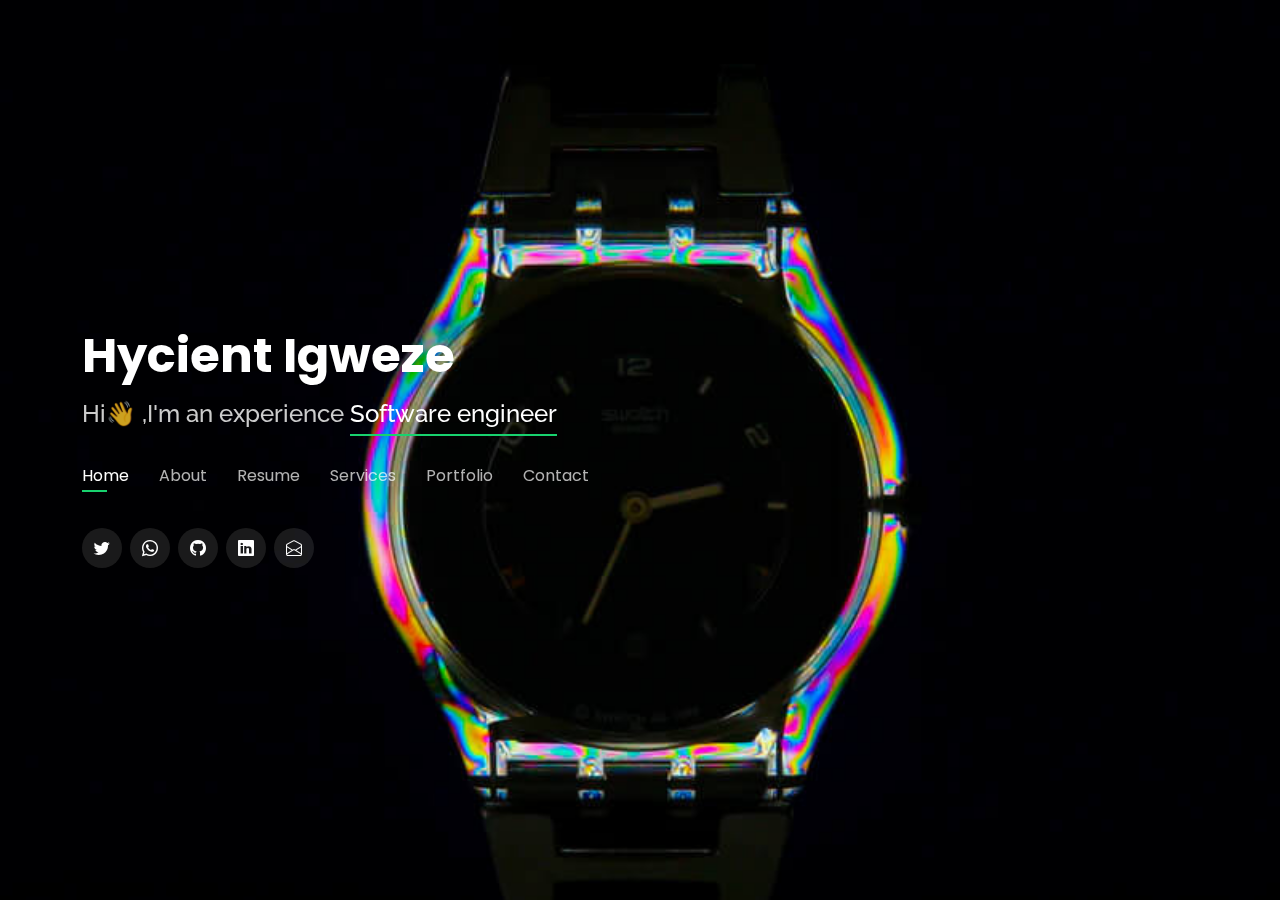
==== index.html @ 2f347b05 "feat: adding projects" ====
<!DOCTYPE html>
<html lang="en">

<head>
  <meta charset="utf-8">
  <meta content="width=device-width, initial-scale=1.0" name="viewport">

  <title>Hycient Igweze - works , experiences , interest , skills etc 🤭🎉💯</title>
  <meta content="" name="description">
  <meta content="" name="keywords">

  <!-- Favicons -->
  <link href="assets/img/favicon.png" rel="icon">
  <link href="assets/img/apple-touch-icon.png" rel="apple-touch-icon">

  <!-- Google Fonts -->
  <link
    href="https://fonts.googleapis.com/css?family=Open+Sans:300,300i,400,400i,600,600i,700,700i|Raleway:300,300i,400,400i,500,500i,600,600i,700,700i|Poppins:300,300i,400,400i,500,500i,600,600i,700,700i"
    rel="stylesheet">

  <!-- Vendor CSS Files -->
  <link href="assets/vendor/bootstrap/css/bootstrap.min.css" rel="stylesheet">
  <link href="assets/vendor/bootstrap-icons/bootstrap-icons.css" rel="stylesheet">
  <link href="assets/vendor/boxicons/css/boxicons.min.css" rel="stylesheet">
  <link href="assets/vendor/glightbox/css/glightbox.min.css" rel="stylesheet">
  <link href="assets/vendor/remixicon/remixicon.css" rel="stylesheet">
  <link href="assets/vendor/swiper/swiper-bundle.min.css" rel="stylesheet">

  <!-- Template Main CSS File -->
  <link href="assets/css/style.css" rel="stylesheet">
</head>

<body>

  <!-- ======= Header ======= -->
  <header id="header">
    <div class="container">

      <h1><a href="index.html">Hycient Igweze</a></h1>
      <!-- Uncomment below if you prefer to use an image logo -->
      <!-- <a href="index.html" class="mr-auto"><img src="assets/img/logo.png" alt="" class="img-fluid"></a> -->
      <h2>Hi👋 ,I'm an experience <span>Software engineer</span> </h2>

      <nav id="navbar" class="navbar">
        <ul>
          <li><a class="nav-link active" href="#header">Home</a></li>
          <li><a class="nav-link" href="#about">About</a></li>
          <li><a class="nav-link" href="#resume">Resume</a></li>
          <li><a class="nav-link" href="#services">Services</a></li>
          <li><a class="nav-link" href="#portfolio">Portfolio</a></li>
          <li><a class="nav-link" href="#contact">Contact</a></li>
        </ul>
        <i class="bi bi-list mobile-nav-toggle"></i>
      </nav><!-- .navbar -->

      <div class="social-links">
        <a href="https://twitter.com/emeraldhycient" class="twitter"><i class="bi bi-twitter"></i></a>
        <a href="https://wa.me/+2347088639675" class="facebook"><i class="bi bi-whatsapp"></i></a>
        <a href="https://github.com/emeraldhycient" class="instagram"><i class="bi bi-github"></i></a>
        <a href="https://www.linkedin.com/in/igweze-hycient-411115235/" class="linkedin"><i
            class="bi bi-linkedin"></i></a>
        <a href="mailto:igwezehycient86@gmail.com" class="linkedin"><i class="bi bi-envelope-open"></i></a>
      </div>

    </div>
  </header><!-- End Header -->

  <!-- ======= About Section ======= -->
  <section id="about" class="about">

    <!-- ======= About Me ======= -->
    <div class="about-me container">

      <div class="section-title">
        <h2>About</h2>
        <p>Learn more about me</p>
      </div>

      <div class="row">
        <div class="col-lg-4" data-aos="fade-right">
          <img src="assets/img/me.jpg" class="img-fluid" alt="">
        </div>
        <div class="col-lg-8 pt-4 pt-lg-0 content" data-aos="fade-left">
          <h3>Mobile &amp; Web App Developer</h3>
          <p class="fst-italic">
            I'm open-minded about technology, always ready to learn and use the best tools for the job to create great
            software
          </p>
          <div class="row">
            <div class="col-lg-6">
              <ul>
                <li><i class="bi bi-chevron-right"></i> <strong>Website:</strong> <span>igwezehycient.com</span></li>
                <li><i class="bi bi-chevron-right"></i> <strong>Phone:</strong> <span>+2347088639675</span></li>
              </ul>
            </div>
            <div class="col-lg-6">
              <ul>
                <li><i class="bi bi-chevron-right"></i> <strong>Email:</strong> <span>Igwezehycient86@gmail.com</span>
                </li>
                <li><i class="bi bi-chevron-right"></i> <strong>Freelance:</strong> <span>Available</span></li>
              </ul>
            </div>
          </div>
          <p>
            Adopting a technology-agnostic approach, I am committed to continuously learning and utilizing whichever
            technology is
            most suitable for achieving the best outcomes in software development. My flexibility and openness to new
            technologies
            ensure that the most effective tools are employed for each unique project.
          </p>
        </div>
      </div>

    </div><!-- End About Me -->

    <!-- ======= Counts ======= -->
    <div class="counts container">

      <div class="row">

        <div class="col-lg-3 col-md-6">
          <div class="count-box">
            <i class="bi bi-emoji-smile"></i>
            <span data-purecounter-start="0" data-purecounter-end="20" data-purecounter-duration="1"
              class="purecounter"></span>
            <p>Happy Clients</p>
          </div>
        </div>

        <div class="col-lg-3 col-md-6 mt-5 mt-md-0">
          <div class="count-box">
            <i class="bi bi-journal-richtext"></i>
            <span data-purecounter-start="0" data-purecounter-end="60" data-purecounter-duration="1"
              class="purecounter"></span>
            <p>Projects</p>
          </div>
        </div>

        <div class="col-lg-3 col-md-6 mt-5 mt-lg-0">
          <div class="count-box">
            <i class="bi bi-headset"></i>
            <span data-purecounter-start="0" data-purecounter-end="43800" data-purecounter-duration="1"
              class="purecounter"></span>
            <p></p>
          </div>
        </div>

        <div class="col-lg-3 col-md-6 mt-5 mt-lg-0">
          <div class="count-box">
            <i class="bi bi-award"></i>
            <span data-purecounter-start="0" data-purecounter-end="1" data-purecounter-duration="1"
              class="purecounter"></span>
            <p>Awards</p>
          </div>
        </div>

      </div>

    </div><!-- End Counts -->

    <!-- ======= Skills  ======= -->
    <div class="skills container">

      <div class="section-title">
        <h2>Skills</h2>
      </div>

      <div class="row skills-content">

        <div class="col-lg-6">

          <div class="progress">
            <span class="skill">HTML <i class="val">100%</i></span>
            <div class="progress-bar-wrap">
              <div class="progress-bar" role="progressbar" aria-valuenow="100" aria-valuemin="0" aria-valuemax="100">
              </div>
            </div>
          </div>

          <div class="progress">
            <span class="skill">CSS <i class="val">90%</i></span>
            <div class="progress-bar-wrap">
              <div class="progress-bar" role="progressbar" aria-valuenow="90" aria-valuemin="0" aria-valuemax="100">
              </div>
            </div>
          </div>

          <div class="progress">
            <span class="skill">JavaScript <i class="val">90%</i></span>
            <div class="progress-bar-wrap">
              <div class="progress-bar" role="progressbar" aria-valuenow="90" aria-valuemin="0" aria-valuemax="100">
              </div>
            </div>
          </div>

        </div>

        <div class="col-lg-6">

          <div class="progress">
            <span class="skill">Nodejs <i class="val">80%</i></span>
            <div class="progress-bar-wrap">
              <div class="progress-bar" role="progressbar" aria-valuenow="80" aria-valuemin="0" aria-valuemax="100">
              </div>
            </div>
          </div>

          <div class="progress">
            <span class="skill">Nestjs <i class="val">90%</i></span>
            <div class="progress-bar-wrap">
              <div class="progress-bar" role="progressbar" aria-valuenow="90" aria-valuemin="0" aria-valuemax="100">
              </div>
            </div>
          </div>

          <div class="progress">
            <span class="skill">Reactjs <i class="val">93%</i></span>
            <div class="progress-bar-wrap">
              <div class="progress-bar" role="progressbar" aria-valuenow="93" aria-valuemin="0" aria-valuemax="100">
              </div>
            </div>
          </div>

        </div>

        <div class="col-lg-6">

          <div class="progress">
            <span class="skill">Typescript <i class="val">80%</i></span>
            <div class="progress-bar-wrap">
              <div class="progress-bar" role="progressbar" aria-valuenow="80" aria-valuemin="0" aria-valuemax="100">
              </div>
            </div>
          </div>

          <div class="progress">
            <span class="skill">Expo <i class="val">95%</i></span>
            <div class="progress-bar-wrap">
              <div class="progress-bar" role="progressbar" aria-valuenow="95" aria-valuemin="0" aria-valuemax="100">
              </div>
            </div>
          </div>

          <div class="progress">
            <span class="skill">React Native <i class="val">93%</i></span>
            <div class="progress-bar-wrap">
              <div class="progress-bar" role="progressbar" aria-valuenow="93" aria-valuemin="0" aria-valuemax="100">
              </div>
            </div>
          </div>

        </div>
        <div class="col-lg-6">

          <div class="progress">
            <span class="skill">Nextjs <i class="val">90%</i></span>
            <div class="progress-bar-wrap">
              <div class="progress-bar" role="progressbar" aria-valuenow="90" aria-valuemin="0" aria-valuemax="100">
              </div>
            </div>
          </div>

          <div class="progress">
            <span class="skill">Express <i class="val">95%</i></span>
            <div class="progress-bar-wrap">
              <div class="progress-bar" role="progressbar" aria-valuenow="95" aria-valuemin="0" aria-valuemax="100">
              </div>
            </div>
          </div>

          <div class="progress">
            <span class="skill">Heroku<i class="val">92%</i></span>
            <div class="progress-bar-wrap">
              <div class="progress-bar" role="progressbar" aria-valuenow="92" aria-valuemin="0" aria-valuemax="100">
              </div>
            </div>
          </div>

        </div>


        <div class="col-lg-6">

          <div class="progress">
            <span class="skill">Chakra <i class="val">90%</i></span>
            <div class="progress-bar-wrap">
              <div class="progress-bar" role="progressbar" aria-valuenow="90" aria-valuemin="0" aria-valuemax="100">
              </div>
            </div>
          </div>

          <div class="progress">
            <span class="skill">Tailwind css <i class="val">95%</i></span>
            <div class="progress-bar-wrap">
              <div class="progress-bar" role="progressbar" aria-valuenow="95" aria-valuemin="0" aria-valuemax="100">
              </div>
            </div>
          </div>

          <div class="progress">
            <span class="skill">Prisma<i class="val">92%</i></span>
            <div class="progress-bar-wrap">
              <div class="progress-bar" role="progressbar" aria-valuenow="92" aria-valuemin="0" aria-valuemax="100">
              </div>
            </div>
          </div>

        </div>

        <div class="col-lg-6">

          <div class="progress">
            <span class="skill">Sql <i class="val">60%</i></span>
            <div class="progress-bar-wrap">
              <div class="progress-bar" role="progressbar" aria-valuenow="60" aria-valuemin="0" aria-valuemax="100">
              </div>
            </div>
          </div>

          <div class="progress">
            <span class="skill">Mysql <i class="val">95%</i></span>
            <div class="progress-bar-wrap">
              <div class="progress-bar" role="progressbar" aria-valuenow="95" aria-valuemin="0" aria-valuemax="100">
              </div>
            </div>
          </div>

          <div class="progress">
            <span class="skill">AWs<i class="val">50%</i></span>
            <div class="progress-bar-wrap">
              <div class="progress-bar" role="progressbar" aria-valuenow="50" aria-valuemin="0" aria-valuemax="100">
              </div>
            </div>
          </div>

        </div>

      </div>

    </div><!-- End Skills -->

    <!-- ======= Interests ======= -->
    <div class="interests container">

      <div class="section-title">
        <h2>Interests</h2>
      </div>

      <div class="row">
        <div class="col-lg-3 col-md-4">
          <div class="icon-box">
            <i class="ri-store-line" style="color: #ffbb2c;"></i>
            <h3>Iot</h3>
          </div>
        </div>
        <div class="col-lg-3 col-md-4 mt-4 mt-md-0">
          <div class="icon-box">
            <i class="ri-bar-chart-box-line" style="color: #5578ff;"></i>
            <h3>Artificial Intelligence</h3>
          </div>
        </div>
        <div class="col-lg-3 col-md-4 mt-4 mt-md-0">
          <div class="icon-box">
            <i class="ri-calendar-todo-line" style="color: #e80368;"></i>
            <h3>Finance</h3>
          </div>
        </div>
        <div class="col-lg-3 col-md-4 mt-4 mt-lg-0">
          <div class="icon-box">
            <i class="ri-paint-brush-line" style="color: #e361ff;"></i>
            <h3>Movies</h3>
          </div>
        </div>
        <div class="col-lg-3 col-md-4 mt-4">
          <div class="icon-box">
            <i class="ri-database-2-line" style="color: #47aeff;"></i>
            <h3>Process Optimization</h3>
          </div>
        </div>
        <div class="col-lg-3 col-md-4 mt-4">
          <div class="icon-box">
            <i class="ri-gradienter-line" style="color: #ffa76e;"></i>
            <h3>Workflow Automation</h3>
          </div>
        </div>
        <div class="col-lg-3 col-md-4 mt-4">
          <div class="icon-box">
            <i class="ri-file-list-3-line" style="color: #11dbcf;"></i>
            <h3>Debugging</h3>
          </div>
        </div>
        <div class="col-lg-3 col-md-4 mt-4">
          <div class="icon-box">
            <i class="ri-price-tag-2-line" style="color: #4233ff;"></i>
            <h3>Googling</h3>
          </div>
        </div>
        <div class="col-lg-3 col-md-4 mt-4">
          <div class="icon-box">
            <i class="ri-anchor-line" style="color: #b2904f;"></i>
            <h3>Startup</h3>
          </div>
        </div>
        <div class="col-lg-3 col-md-4 mt-4">
          <div class="icon-box">
            <i class="ri-disc-line" style="color: #b20969;"></i>
            <h3>Investment</h3>
          </div>
        </div>
        <div class="col-lg-3 col-md-4 mt-4">
          <div class="icon-box">
            <i class="ri-base-station-line" style="color: #ff5828;"></i>
            <h3>Traveling</h3>
          </div>
        </div>
        <div class="col-lg-3 col-md-4 mt-4">
          <div class="icon-box">
            <i class="ri-fingerprint-line" style="color: #29cc61;"></i>
            <h3>Security</h3>
          </div>
        </div>
      </div>

    </div><!-- End Interests -->

    <!-- ======= Testimonials ======= -->
    <div class="testimonials container">

      <div class="section-title">
        <h2>Testimonials</h2>
      </div>

      <div class="testimonials-slider swiper" data-aos="fade-up" data-aos-delay="100">
        <div class="swiper-wrapper">

          <div class="swiper-slide">
            <div class="testimonial-item">
              <p>
                <i class="bx bxs-quote-alt-left quote-icon-left"></i>
                Proin iaculis purus consequat sem cure digni ssim donec porttitora entum suscipit rhoncus. Accusantium
                quam, ultricies eget id, aliquam eget nibh et. Maecen aliquam, risus at semper.
                <i class="bx bxs-quote-alt-right quote-icon-right"></i>
              </p>
              <img src="assets/img/testimonials/testimonials-1.jpg" class="testimonial-img" alt="">
              <h3>Saul Goodman</h3>
              <h4>Ceo &amp; Founder</h4>
            </div>
          </div><!-- End testimonial item -->

          <div class="swiper-slide">
            <div class="testimonial-item">
              <p>
                <i class="bx bxs-quote-alt-left quote-icon-left"></i>
                Export tempor illum tamen malis malis eram quae irure esse labore quem cillum quid cillum eram malis
                quorum velit fore eram velit sunt aliqua noster fugiat irure amet legam anim culpa.
                <i class="bx bxs-quote-alt-right quote-icon-right"></i>
              </p>
              <img src="assets/img/testimonials/testimonials-2.jpg" class="testimonial-img" alt="">
              <h3>Sara Wilsson</h3>
              <h4>Designer</h4>
            </div>
          </div><!-- End testimonial item -->

          <div class="swiper-slide">
            <div class="testimonial-item">
              <p>
                <i class="bx bxs-quote-alt-left quote-icon-left"></i>
                Enim nisi quem export duis labore cillum quae magna enim sint quorum nulla quem veniam duis minim tempor
                labore quem eram duis noster aute amet eram fore quis sint minim.
                <i class="bx bxs-quote-alt-right quote-icon-right"></i>
              </p>
              <img src="assets/img/testimonials/testimonials-3.jpg" class="testimonial-img" alt="">
              <h3>Jena Karlis</h3>
              <h4>Store Owner</h4>
            </div>
          </div><!-- End testimonial item -->

          <div class="swiper-slide">
            <div class="testimonial-item">
              <p>
                <i class="bx bxs-quote-alt-left quote-icon-left"></i>
                Fugiat enim eram quae cillum dolore dolor amet nulla culpa multos export minim fugiat minim velit minim
                dolor enim duis veniam ipsum anim magna sunt elit fore quem dolore labore illum veniam.
                <i class="bx bxs-quote-alt-right quote-icon-right"></i>
              </p>
              <img src="assets/img/testimonials/testimonials-4.jpg" class="testimonial-img" alt="">
              <h3>Matt Brandon</h3>
              <h4>Freelancer</h4>
            </div>
          </div><!-- End testimonial item -->

          <div class="swiper-slide">
            <div class="testimonial-item">
              <p>
                <i class="bx bxs-quote-alt-left quote-icon-left"></i>
                Quis quorum aliqua sint quem legam fore sunt eram irure aliqua veniam tempor noster veniam enim culpa
                labore duis sunt culpa nulla illum cillum fugiat legam esse veniam culpa fore nisi cillum quid.
                <i class="bx bxs-quote-alt-right quote-icon-right"></i>
              </p>
              <img src="assets/img/testimonials/testimonials-5.jpg" class="testimonial-img" alt="">
              <h3>John Larson</h3>
              <h4>Entrepreneur</h4>
            </div>
          </div><!-- End testimonial item -->

        </div>
        <div class="swiper-pagination"></div>
      </div>

      <div class="owl-carousel testimonials-carousel">

      </div>

    </div><!-- End Testimonials  -->

  </section><!-- End About Section -->

  <!-- ======= Resume Section ======= -->
  <section id="resume" class="resume">
    <div class="container">

      <div class="section-title">
        <h2>Resume</h2>
        <p>Check My Resume</p>
      </div>

      <div class="row">
        <div class="col-lg-6">
          <h3 class="resume-title">Sumary</h3>
          <div class="resume-item pb-0">
            <h4>Hycient Igweze</h4>
            <p><em>A Fullstack Engineer with over 5 years of experience, specializing in developing software solutions
                for companies in
                Africa and Europe. Expertise in leading teams from product inception to launch, with a strong background
                in FinTech,
                Cryptocurrency, and eCommerce sectors.</em>
            </p>
            <p>
            <ul>
              <li>+12347088639675</li>
              <li>igwezehycient86@gmail.com</li>
            </ul>
            </p>
          </div>

          <!-- <h3 class="resume-title">Education</h3>
          <div class="resume-item">
            <h4>Master of Fine Arts &amp; Graphic Design</h4>
            <h5>2015 - 2016</h5>
            <p><em>Rochester Institute of Technology, Rochester, NY</em></p>
            <p>Qui deserunt veniam. Et sed aliquam labore tempore sed quisquam iusto autem sit. Ea vero voluptatum qui
              ut dignissimos deleniti nerada porti sand markend</p>
          </div>
          <div class="resume-item">
            <h4>Bachelor of Fine Arts &amp; Graphic Design</h4>
            <h5>2010 - 2014</h5>
            <p><em>Rochester Institute of Technology, Rochester, NY</em></p>
            <p>Quia nobis sequi est occaecati aut. Repudiandae et iusto quae reiciendis et quis Eius vel ratione eius
              unde vitae rerum voluptates asperiores voluptatem Earum molestiae consequatur neque etlon sader mart dila
            </p>
          </div> -->
        </div>
        <div class="col-lg-6">
          <h3 class="resume-title">Professional Experience</h3>
          <div class="resume-item">
            <h4>Lead mobile app engineer - CloudP2P</h4>
            <h5>Aug 2022 - Oct 2023</h5>
            <p><em>Nicosia, Cyprus · Remote </em></p>
            <p>
            <ul>
              <li>Managed and led a team of talented mobile app engineers to deliver versions of the trading platform
                with increased
                stability and features that have improved crypto transactions significantly since the Aug. 2023 update.
              </li>
              <li>Boosted the scalability and robustness of the P2P trading platform by shaping the architectural
                framework and business logic development while implementing full multi-currency support to allow users
                to trade across various
                crypto assets.
              </li>
              <li>Improved the user experience and usability by collaborating seamlessly with the design team to
                translate architectural plans into customer-centered designs.
              </li>
              <li>Raised the standard of code quality across the team's deliverables by participating in development
                tasks and conducting
                rigorous code reviews.</li>
              <li>Met timely project deliveries by overseeing the team's performance, maintaining strict quality control
                standards, and
                spearheading initiatives for continuous improvement in development processes</li>
            </ul>
            </p>
          </div>
          <div class="resume-item">
            <h4>Lead Frontend Engineer - Pluralcode</h4>
            <h5>May. 2022 - Jun. 2023</h5>
            <p><em>Lagos, Nigeria · Remote </em></p>
            <p>
            <ul>
              <li>Developed and managed a robust Learning Management System supporting over 10,000 monthly users,
                ensuring a seamless
                educational experience for young African tech enthusiasts.</li>
              <li>Deployed many software solutions, including maintaining the ACHAN (Airport Car-Hire Association of
                Nigeria) booking
                system that improved reliability and efficiency for 3,000+ customers and service providers</li>
              <li>Translated the creative vision from the design team into practical and high-converting designs,
                improving the experience
                for tens of thousands of users across various projects</li>
              <li>Drove the continuous maintenance of newly designed and pre-existing websites and mobile applications
                and worked with
                cross-functional teams to plan and structure client projects and in-house initiatives</li>
              <li> Developed an optician's e-commerce web application API using Node.js and seamlessly integrated it
                with React on the
                frontend, increasing monthly site visits.</li>
            </ul>
            </p>
          </div>
          <div class="resume-item">
            <h4>Software Engineer - Adehot Global</h4>
            <h5>Sept. 2021 - Dec. 2021</h5>
            <p><em>Lagos, Nigeria · Remote </em></p>
            <p>
            <ul>
              <li> Increased sales conversion by translating pre-existing UI/UX designs into a fully functional and
                intuitive web
                application, allowing customers to purchase equipment and tools easily</li>
              <li>Created efficient data retrieval and real-time updates for the e-commerce platform by integrating
                backend services,
                leveraging the modern JavaScript library Axios</li>
              <li> Improved overall performance through bundling, rigorous testing, and dependable deployment
                procedures while integral
                to information gathering and research activities for software reliability.</li>
              <li>Optimized e-commerce and digital procurement operations by delivering comprehensive reports that
                enabled data-driven
                insights and strategic planning for online and offline activities.</li>
            </ul>
            </p>
          </div>
          <div class="resume-item">
            <h4>Frontend Developer - Thinkbloom </h4>
            <h5>Jul 2021 - Oct 2021</h5>
            <p><em>Lagos, Nigeria · Remote </em></p>
            <p>
            <ul>
              <li>Spearheaded the development of a Travel Homes Reservation System using React.js, resulting in a
                seamless and
                user-friendly booking platform that significantly enhanced the user experience and increased conversion
                rates</li>
              <li>Collaborated with cross-functional teams to deliver timely and high-quality frontend solutions,
                contributing to a
                reduction in page load times and ensuring the website's compatibility across various browsers and
                devices.</li>
            </ul>
            </p>
          </div>
          <div class="resume-item">
            <h4>Backend Engineer - Wetfire Inc </h4>
            <h5>Feb. 2021 - Aug. 2021</h5>
            <p><em>United States · Remote </em></p>
            <p>
            <ul>
              <li>Collaborated with a cross-functional development team to successfully develop and implement robust
                APIs and services
                using Node.js, enabling business owners to enhance their online presence.</li>
              <li>Streamlined the development process by efficiently bundling, rigorously testing, and deploying
                critical backend
                components, ensuring the platform's stability and reliability.</li>
              <li>Played a pivotal role in maintaining the platform's integrity by promptly filing reports, conducting
                comprehensive
                research, and gathering vital information, contributing to data-driven decision-making for business
                owners worldwide.</li>
              <li>Empowered business owners to easily Find, Sell Products, Receive Payments, and Ship Globally by
                architecting and
                maintaining a scalable, high-performance backend infrastructure.</li>
              <li>Demonstrated a commitment to continuous improvement and optimization, resulting in enhanced platform
                functionality and a
                seamless experience for users worldwide.</li>
            </ul>
            </p>
          </div>
          <div class="resume-item">
            <h4>Fullstack Developer - Freelance </h4>
            <h5>Jan. 2018 - Jan. 2021</h5>
            <p><em> · Remote </em></p>
            <p>
            <ul>
              <li>Collaborated as a Full Stack Freelance Developer with diverse clients to build dynamic web
                applications using modern
                technologies like React and Node.js, significantly boosting their digital footprint</li>
              <li>Enabled seamless online business operations by creating intuitive, user-friendly interfaces and
                secure, efficient
                back-end systems, facilitating easier product management and transactions for clients.</li>
              <li>Focused on continuous personal and professional development, staying abreast of the latest industry
                trends and
                technologies, resulting in innovative, future-proof solutions for a diverse range of projects.</li>

            </ul>
            </p>
          </div>



        </div>
      </div>

    </div>
  </section><!-- End Resume Section -->

  <!-- ======= Services Section ======= -->
  <section id="services" class="services">
    <div class="container">

      <div class="section-title">
        <h2>Services</h2>
        <p>My Services</p>
      </div>

      <div class="row">
        <div class="col-lg-4 col-md-6 d-flex align-items-stretch">
          <div class="icon-box">
            <div class="icon"><i class="bx bxl-dribbble"></i></div>
            <h4><a href="">Web Apps</a></h4>
            <p>Voluptatum deleniti atque corrupti quos dolores et quas molestias excepturi</p>
          </div>
        </div>

        <div class="col-lg-4 col-md-6 d-flex align-items-stretch mt-4 mt-md-0">
          <div class="icon-box">
            <div class="icon"><i class="bx bx-file"></i></div>
            <h4><a href="">Mobile Apps</a></h4>
            <p>Duis aute irure dolor in reprehenderit in voluptate velit esse cillum dolore</p>
          </div>
        </div>

        <div class="col-lg-4 col-md-6 d-flex align-items-stretch mt-4 mt-lg-0">
          <div class="icon-box">
            <div class="icon"><i class="bx bx-tachometer"></i></div>
            <h4><a href="">Backend Developemt</a></h4>
            <p>Excepteur sint occaecat cupidatat non proident, sunt in culpa qui officia</p>
          </div>
        </div>

        <div class="col-lg-4 col-md-6 d-flex align-items-stretch mt-4">
          <div class="icon-box">
            <div class="icon"><i class="bx bx-world"></i></div>
            <h4><a href="">Desktop Apps</a></h4>
            <p>At vero eos et accusamus et iusto odio dignissimos ducimus qui blanditiis</p>
          </div>
        </div>

        <div class="col-lg-4 col-md-6 d-flex align-items-stretch mt-4">
          <div class="icon-box">
            <div class="icon"><i class="bx bx-slideshow"></i></div>
            <h4><a href="">Product Architecture</a></h4>
            <p>Quis consequatur saepe eligendi voluptatem consequatur dolor consequuntur</p>
          </div>
        </div>

        <div class="col-lg-4 col-md-6 d-flex align-items-stretch mt-4">
          <div class="icon-box">
            <div class="icon"><i class="bx bx-arch"></i></div>
            <h4><a href="">Sdk</a></h4>
            <p>Modi nostrum vel laborum. Porro fugit error sit minus sapiente sit aspernatur</p>
          </div>
        </div>

      </div>

    </div>
  </section><!-- End Services Section -->

  <!-- ======= Portfolio Section ======= -->
  <section id="portfolio" class="portfolio">
    <div class="container">

      <div class="section-title">
        <h2>Portfolio</h2>
        <p>My Works</p>
      </div>

      <div class="row">
        <div class="col-lg-12 d-flex justify-content-center">
          <ul id="portfolio-flters">
            <li data-filter="*" class="filter-active">All</li>
            <li data-filter=".filter-app">App</li>
            <li data-filter=".filter-web">Web</li>
          </ul>
        </div>
      </div>

      <div class="row portfolio-container">

        <div class="col-lg-4 col-md-6 portfolio-item filter-app">
          <div class="portfolio-wrap">
            <img src="assets/img/portfolio/cloudp2p-b.png" class=" portfolio_image" alt="">
            <div class="portfolio-info">
              <h4>Cloudp2p web app and brand website</h4>
              <p>Lead Frontend Engineer</p>
              <div class="portfolio-links">
                <a href="https://github.com/emeraldhycient" data-gallery="portfolioGallery"
                  class="portfolio-lightbox" title="Cloudp2p web app and brand website"><i class="bx bx-plus"></i></a>
                <a href="portfolio-details-cloudp2p2.html" data-gallery="portfolioDetailsGallery" data-glightbox="type: external"
                  class="portfolio-details-lightbox" title="Portfolio Details"><i class="bx bx-link"></i></a>
              </div>
            </div>
          </div>
        </div>

        <div class="col-lg-4 col-md-6 portfolio-item filter-web">
          <div class="portfolio-wrap">
            <img src="assets/img/portfolio/cloudp2p.png" class=" portfolio_image" alt="">
            <div class="portfolio-info">
              <h4>Cloudp2p</h4>
              <p>Lead Mobile App Engineer</p>
              <div class="portfolio-links">
                <a href="https://play.google.com/store/apps/details?id=io.cloudp2p" data-gallery="portfolioGallery"
                  class="portfolio-lightbox" title="Web 3"><i class="bx bx-plus"></i></a>
                <a href="portfolio-details-cloudp2p1.html" data-gallery="portfolioDetailsGallery" data-glightbox="type: external"
                  class="portfolio-details-lightbox" title="Portfolio Details"><i class="bx bx-link"></i></a>
              </div>
            </div>
          </div>
        </div>

        <div class="col-lg-4 col-md-6 portfolio-item filter-app">
          <div class="portfolio-wrap">
            <img src="assets/img/portfolio/vision-saving-agent.jpg" class="portfolio_image" alt="">
            <div class="portfolio-info">
              <h4>VisionPay agent</h4>
              <p>Principal Software Engineer</p>
              <div class="portfolio-links">
                <a href="" data-gallery="portfolioGallery"
                  class="portfolio-lightbox" title="App 2"><i class="bx bx-plus"></i></a>
                <a href="portfolio-details-visionpay-a.html" data-gallery="portfolioDetailsGallery" data-glightbox="type: external"
                  class="portfolio-details-lightbox" title="Portfolio Details"><i class="bx bx-link"></i></a>
              </div>
            </div>
          </div>
        </div>

        <div class="col-lg-4 col-md-6 portfolio-item filter-card">
          <div class="portfolio-wrap">
            <img src="assets/img/portfolio/vision_savings.jpg" class="img-fluid" alt="">
            <div class="portfolio-info">
              <h4>Visionpay app</h4>
              <p>Mobile App Engineer</p>
              <div class="portfolio-links">
                <a href="assets/img/portfolio/portfolio-4.jpg" data-gallery="portfolioGallery"
                  class="portfolio-lightbox" title="Card 2"><i class="bx bx-plus"></i></a>
                <a href="portfolio-details-visionpay.html" data-gallery="portfolioDetailsGallery" data-glightbox="type: external"
                  class="portfolio-details-lightbox" title="Portfolio Details"><i class="bx bx-link"></i></a>
              </div>
            </div>
          </div>
        </div>

        <div class="col-lg-4 col-md-6 portfolio-item filter-web">
          <div class="portfolio-wrap">
            <img src="assets/img/portfolio/portfolio-5.jpg" class="img-fluid" alt="">
            <div class="portfolio-info">
              <h4>Web 2</h4>
              <p>Web</p>
              <div class="portfolio-links">
                <a href="assets/img/portfolio/portfolio-5.jpg" data-gallery="portfolioGallery"
                  class="portfolio-lightbox" title="Web 2"><i class="bx bx-plus"></i></a>
                <a href="portfolio-details.html" data-gallery="portfolioDetailsGallery" data-glightbox="type: external"
                  class="portfolio-details-lightbox" title="Portfolio Details"><i class="bx bx-link"></i></a>
              </div>
            </div>
          </div>
        </div>

        <div class="col-lg-4 col-md-6 portfolio-item filter-app">
          <div class="portfolio-wrap">
            <img src="assets/img/portfolio/portfolio-6.jpg" class="img-fluid" alt="">
            <div class="portfolio-info">
              <h4>App 3</h4>
              <p>App</p>
              <div class="portfolio-links">
                <a href="assets/img/portfolio/portfolio-6.jpg" data-gallery="portfolioGallery"
                  class="portfolio-lightbox" title="App 3"><i class="bx bx-plus"></i></a>
                <a href="portfolio-details.html" data-gallery="portfolioDetailsGallery" data-glightbox="type: external"
                  class="portfolio-details-lightbox" title="Portfolio Details"><i class="bx bx-link"></i></a>
              </div>
            </div>
          </div>
        </div>

        <div class="col-lg-4 col-md-6 portfolio-item filter-card">
          <div class="portfolio-wrap">
            <img src="assets/img/portfolio/portfolio-7.jpg" class="img-fluid" alt="">
            <div class="portfolio-info">
              <h4>Card 1</h4>
              <p>Card</p>
              <div class="portfolio-links">
                <a href="assets/img/portfolio/portfolio-7.jpg" data-gallery="portfolioGallery"
                  class="portfolio-lightbox" title="Card 1"><i class="bx bx-plus"></i></a>
                <a href="portfolio-details.html" data-gallery="portfolioDetailsGallery" data-glightbox="type: external"
                  class="portfolio-details-lightbox" title="Portfolio Details"><i class="bx bx-link"></i></a>
              </div>
            </div>
          </div>
        </div>

        <div class="col-lg-4 col-md-6 portfolio-item filter-card">
          <div class="portfolio-wrap">
            <img src="assets/img/portfolio/portfolio-8.jpg" class="img-fluid" alt="">
            <div class="portfolio-info">
              <h4>Card 3</h4>
              <p>Card</p>
              <div class="portfolio-links">
                <a href="assets/img/portfolio/portfolio-8.jpg" data-gallery="portfolioGallery"
                  class="portfolio-lightbox" title="Card 3"><i class="bx bx-plus"></i></a>
                <a href="portfolio-details-cloudp2p1.html" data-gallery="portfolioDetailsGallery" data-glightbox="type: external"
                  class="portfolio-details-lightbox" title="Portfolio Details"><i class="bx bx-link"></i></a>
              </div>
            </div>
          </div>
        </div>

        <div class="col-lg-4 col-md-6 portfolio-item filter-web">
          <div class="portfolio-wrap">
            <img src="assets/img/portfolio/portfolio-9.jpg" class="img-fluid" alt="">
            <div class="portfolio-info">
              <h4>Web 3</h4>
              <p>Web</p>
              <div class="portfolio-links">
                <a href="assets/img/portfolio/portfolio-9.jpg" data-gallery="portfolioGallery"
                  class="portfolio-lightbox" title="Web 3"><i class="bx bx-plus"></i></a>
                <a href="portfolio-details-cloudp2p1.html" data-gallery="portfolioDetailsGallery" data-glightbox="type: external"
                  class="portfolio-details-lightbox" title="Portfolio Details"><i class="bx bx-link"></i></a>
              </div>
            </div>
          </div>
        </div>

      </div>

    </div>
  </section><!-- End Portfolio Section -->

  <!-- ======= Contact Section ======= -->
  <section id="contact" class="contact">
    <div class="container">

      <div class="section-title">
        <h2>Contact</h2>
        <p>Contact Me</p>
      </div>

      <div class="row mt-2">

        <div class="col-md-6 d-flex align-items-stretch">
          <div class="info-box">
            <i class="bx bx-map"></i>
            <h3>My Address</h3>
            <p>127.0.0.1</p>
          </div>
        </div>

        <div class="col-md-6 mt-4 mt-md-0 d-flex align-items-stretch">
          <div class="info-box">
            <i class="bx bx-share-alt"></i>
            <h3>Social Profiles</h3>
            <div class="social-links">
              <a href="https://twitter.com/emeraldhycient" class="twitter"><i class="bi bi-twitter"></i></a>
              <a href="https://wa.me/+2347088639675" class="facebook"><i class="bi bi-whatsapp"></i></a>
              <a href="https://github.com/emeraldhycient" class="instagram"><i class="bi bi-github"></i></a>
              <a href="https://www.linkedin.com/in/igweze-hycient-411115235/" class="linkedin"><i
                  class="bi bi-linkedin"></i></a>
              <a href="mailto:igwezehycient86@gmail.com" class="linkedin"><i class="bi bi-envelope-open"></i></a>
            </div>
          </div>
        </div>

        <div class="col-md-6 mt-4 d-flex align-items-stretch">
          <div class="info-box">
            <i class="bx bx-envelope"></i>
            <h3>Email Me</h3>
            <p>Igwezehycient86@gmail.com</p>
          </div>
        </div>
        <div class="col-md-6 mt-4 d-flex align-items-stretch">
          <div class="info-box">
            <i class="bx bx-phone-call"></i>
            <h3>Call Me</h3>
            <p>+2347088639675</p>
          </div>
        </div>
      </div>

      <form action="forms/contact.php" method="post" role="form" class="php-email-form mt-4">
        <div class="row">
          <div class="col-md-6 form-group">
            <input type="text" name="name" class="form-control" id="name" placeholder="Your Name" required>
          </div>
          <div class="col-md-6 form-group mt-3 mt-md-0">
            <input type="email" class="form-control" name="email" id="email" placeholder="Your Email" required>
          </div>
        </div>
        <div class="form-group mt-3">
          <input type="text" class="form-control" name="subject" id="subject" placeholder="Subject" required>
        </div>
        <div class="form-group mt-3">
          <textarea class="form-control" name="message" rows="5" placeholder="Message" required></textarea>
        </div>
        <div class="my-3">
          <div class="loading">Loading</div>
          <div class="error-message"></div>
          <div class="sent-message">Your message has been sent. Thank you!</div>
        </div>
        <div class="text-center"><button type="submit">Send Message</button></div>
      </form>

    </div>
  </section><!-- End Contact Section -->

  <!-- <div class="credits"> -->
  <!-- All the links in the footer should remain intact. -->
  <!-- You can delete the links only if you purchased the pro version. -->
  <!-- Licensing information: https://bootstrapmade.com/license/ -->
  <!-- Purchase the pro version with working PHP/AJAX contact form: https://bootstrapmade.com/personal-free-resume-bootstrap-template/ -->
  <!-- Designed by <a href="https://bootstrapmade.com/">BootstrapMade</a> -->
  <!-- </div> -->

  <!-- Vendor JS Files -->
  <script src="assets/vendor/purecounter/purecounter_vanilla.js"></script>
  <script src="assets/vendor/bootstrap/js/bootstrap.bundle.min.js"></script>
  <script src="assets/vendor/glightbox/js/glightbox.min.js"></script>
  <script src="assets/vendor/isotope-layout/isotope.pkgd.min.js"></script>
  <script src="assets/vendor/swiper/swiper-bundle.min.js"></script>
  <script src="assets/vendor/waypoints/noframework.waypoints.js"></script>
  <script src="assets/vendor/php-email-form/validate.js"></script>

  <!-- Template Main JS File -->
  <script src="assets/js/main.js"></script>

</body>

</html>
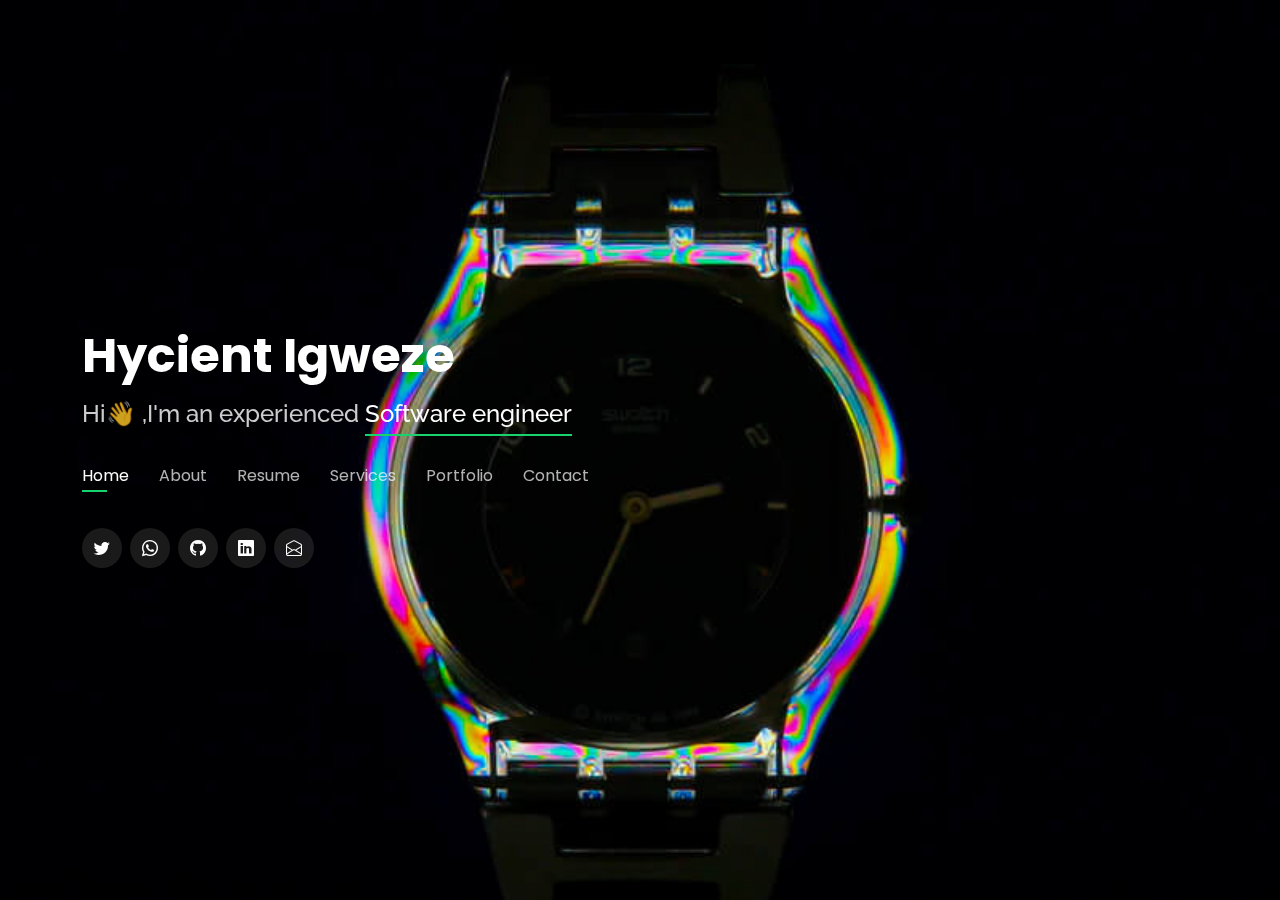
==== commit 2fed126d: "feat: adding more projects" ====
--- a/index.html
+++ b/index.html
@@ -39,7 +39,7 @@
       <h1><a href="index.html">Hycient Igweze</a></h1>
       <!-- Uncomment below if you prefer to use an image logo -->
       <!-- <a href="index.html" class="mr-auto"><img src="assets/img/logo.png" alt="" class="img-fluid"></a> -->
-      <h2>Hi👋 ,I'm an experience <span>Software engineer</span> </h2>
+      <h2>Hi👋 ,I'm an experienced <span>Software engineer</span> </h2>
 
       <nav id="navbar" class="navbar">
         <ul>
@@ -795,10 +795,11 @@
               <h4>Cloudp2p web app and brand website</h4>
               <p>Lead Frontend Engineer</p>
               <div class="portfolio-links">
-                <a href="https://github.com/emeraldhycient" data-gallery="portfolioGallery"
-                  class="portfolio-lightbox" title="Cloudp2p web app and brand website"><i class="bx bx-plus"></i></a>
-                <a href="portfolio-details-cloudp2p2.html" data-gallery="portfolioDetailsGallery" data-glightbox="type: external"
-                  class="portfolio-details-lightbox" title="Portfolio Details"><i class="bx bx-link"></i></a>
+                <a href="https://cloudp2p.io" data-gallery="portfolioGallery" class="portfolio-lightbox"
+                  data-glightbox="type: external" title="Card 1"><i class="bx bx-plus"></i></a>
+                <a href="portfolio-details-cloudp2p2.html" data-gallery="portfolioDetailsGallery"
+                  data-glightbox="type: external" class="portfolio-details-lightbox" title="Portfolio Details"><i
+                    class="bx bx-link"></i></a>
               </div>
             </div>
           </div>
@@ -812,9 +813,11 @@
               <p>Lead Mobile App Engineer</p>
               <div class="portfolio-links">
                 <a href="https://play.google.com/store/apps/details?id=io.cloudp2p" data-gallery="portfolioGallery"
-                  class="portfolio-lightbox" title="Web 3"><i class="bx bx-plus"></i></a>
-                <a href="portfolio-details-cloudp2p1.html" data-gallery="portfolioDetailsGallery" data-glightbox="type: external"
-                  class="portfolio-details-lightbox" title="Portfolio Details"><i class="bx bx-link"></i></a>
+                  class="portfolio-lightbox" data-glightbox="type: external" title="Card 1"><i
+                    class="bx bx-plus"></i></a>
+                <a href="portfolio-details-cloudp2p1.html" data-gallery="portfolioDetailsGallery"
+                  data-glightbox="type: external" class="portfolio-details-lightbox" title="Portfolio Details"><i
+                    class="bx bx-link"></i></a>
               </div>
             </div>
           </div>
@@ -827,10 +830,12 @@
               <h4>VisionPay agent</h4>
               <p>Principal Software Engineer</p>
               <div class="portfolio-links">
-                <a href="" data-gallery="portfolioGallery"
-                  class="portfolio-lightbox" title="App 2"><i class="bx bx-plus"></i></a>
-                <a href="portfolio-details-visionpay-a.html" data-gallery="portfolioDetailsGallery" data-glightbox="type: external"
-                  class="portfolio-details-lightbox" title="Portfolio Details"><i class="bx bx-link"></i></a>
+                <a href="https://play.google.com/store/apps/details?id=ng.visionsavings" data-gallery="portfolioGallery"
+                  class="portfolio-lightbox" data-glightbox="type: external" title="Card 1"><i
+                    class="bx bx-plus"></i></a>
+                <a href="portfolio-details-visionpay-a.html" data-gallery="portfolioDetailsGallery"
+                  data-glightbox="type: external" class="portfolio-details-lightbox" title="Portfolio Details"><i
+                    class="bx bx-link"></i></a>
               </div>
             </div>
           </div>
@@ -843,10 +848,12 @@
               <h4>Visionpay app</h4>
               <p>Mobile App Engineer</p>
               <div class="portfolio-links">
-                <a href="assets/img/portfolio/portfolio-4.jpg" data-gallery="portfolioGallery"
-                  class="portfolio-lightbox" title="Card 2"><i class="bx bx-plus"></i></a>
-                <a href="portfolio-details-visionpay.html" data-gallery="portfolioDetailsGallery" data-glightbox="type: external"
-                  class="portfolio-details-lightbox" title="Portfolio Details"><i class="bx bx-link"></i></a>
+                <a href="https://play.google.com/store/apps/details?id=ng.visionsavings.user"
+                  data-gallery="portfolioGallery" class="portfolio-lightbox" data-glightbox="type: external"
+                  title="Card 1"><i class="bx bx-plus"></i></a>
+                <a href="portfolio-details-visionpay.html" data-gallery="portfolioDetailsGallery"
+                  data-glightbox="type: external" class="portfolio-details-lightbox" title="Portfolio Details"><i
+                    class="bx bx-link"></i></a>
               </div>
             </div>
           </div>
@@ -854,15 +861,17 @@
 
         <div class="col-lg-4 col-md-6 portfolio-item filter-web">
           <div class="portfolio-wrap">
-            <img src="assets/img/portfolio/portfolio-5.jpg" class="img-fluid" alt="">
+            <img src="assets/img/portfolio/kellispay.webp" class="portfolio_image" alt="">
             <div class="portfolio-info">
-              <h4>Web 2</h4>
-              <p>Web</p>
+              <h4>kellispay</h4>
+              <p>Mobile App Engineer</p>
               <div class="portfolio-links">
-                <a href="assets/img/portfolio/portfolio-5.jpg" data-gallery="portfolioGallery"
-                  class="portfolio-lightbox" title="Web 2"><i class="bx bx-plus"></i></a>
-                <a href="portfolio-details.html" data-gallery="portfolioDetailsGallery" data-glightbox="type: external"
-                  class="portfolio-details-lightbox" title="Portfolio Details"><i class="bx bx-link"></i></a>
+                <a href="https://play.google.com/store/apps/details?id=com.ijele.kellispay"
+                  data-gallery="portfolioGallery" class="portfolio-lightbox" data-glightbox="type: external"
+                  title="Card 1"><i class="bx bx-plus"></i></a>
+                <a href="portfolio-details-kellispay.html" data-gallery="portfolioDetailsGallery"
+                  data-glightbox="type: external" class="portfolio-details-lightbox" title="Portfolio Details"><i
+                    class="bx bx-link"></i></a>
               </div>
             </div>
           </div>
@@ -870,15 +879,17 @@
 
         <div class="col-lg-4 col-md-6 portfolio-item filter-app">
           <div class="portfolio-wrap">
-            <img src="assets/img/portfolio/portfolio-6.jpg" class="img-fluid" alt="">
+            <img src="assets/img/portfolio/tranxnow.webp" class="portfolio_image" alt="">
             <div class="portfolio-info">
-              <h4>App 3</h4>
-              <p>App</p>
+              <h4>Tranxnow</h4>
+              <p>Mobile App Engineer</p>
               <div class="portfolio-links">
-                <a href="assets/img/portfolio/portfolio-6.jpg" data-gallery="portfolioGallery"
-                  class="portfolio-lightbox" title="App 3"><i class="bx bx-plus"></i></a>
-                <a href="portfolio-details.html" data-gallery="portfolioDetailsGallery" data-glightbox="type: external"
-                  class="portfolio-details-lightbox" title="Portfolio Details"><i class="bx bx-link"></i></a>
+                <a href="https://play.google.com/store/search?q=tranxnow&c=apps" data-gallery="portfolioGallery"
+                  class="portfolio-lightbox" data-glightbox="type: external" title="Card 1"><i
+                    class="bx bx-plus"></i></a>
+                <a href="portfolio-details-tranxnow.html" data-gallery="portfolioDetailsGallery"
+                  data-glightbox="type: external" class="portfolio-details-lightbox" title="Portfolio Details"><i
+                    class="bx bx-link"></i></a>
               </div>
             </div>
           </div>
@@ -886,15 +897,16 @@
 
         <div class="col-lg-4 col-md-6 portfolio-item filter-card">
           <div class="portfolio-wrap">
-            <img src="assets/img/portfolio/portfolio-7.jpg" class="img-fluid" alt="">
+            <img src="assets/img/portfolio/pluralcode.png" class="portfolio_image" alt="">
             <div class="portfolio-info">
-              <h4>Card 1</h4>
-              <p>Card</p>
+              <h4>Pluralcode Academy</h4>
+              <p>Lead Frontend Engineer</p>
               <div class="portfolio-links">
-                <a href="assets/img/portfolio/portfolio-7.jpg" data-gallery="portfolioGallery"
-                  class="portfolio-lightbox" title="Card 1"><i class="bx bx-plus"></i></a>
-                <a href="portfolio-details.html" data-gallery="portfolioDetailsGallery" data-glightbox="type: external"
-                  class="portfolio-details-lightbox" title="Portfolio Details"><i class="bx bx-link"></i></a>
+                <a href="https://pluralcode.institute/" data-gallery="portfolioGallery" class="portfolio-lightbox"
+                  data-glightbox="type: external" title="Card 1"><i class="bx bx-plus"></i></a>
+                <a href="portfolio-details-pluralcode.html" data-gallery="portfolioDetailsGallery"
+                  data-glightbox="type: external" class="portfolio-details-lightbox" title="Portfolio Details"><i
+                    class="bx bx-link"></i></a>
               </div>
             </div>
           </div>
@@ -902,15 +914,16 @@
 
         <div class="col-lg-4 col-md-6 portfolio-item filter-card">
           <div class="portfolio-wrap">
-            <img src="assets/img/portfolio/portfolio-8.jpg" class="img-fluid" alt="">
+            <img src="assets/img/portfolio/pluralcode_dashboard.png" class="portfolio_image" alt="">
             <div class="portfolio-info">
-              <h4>Card 3</h4>
-              <p>Card</p>
+              <h4>Pluralcode Academy Lms</h4>
+              <p>Lead Frontend Engineer</p>
               <div class="portfolio-links">
-                <a href="assets/img/portfolio/portfolio-8.jpg" data-gallery="portfolioGallery"
-                  class="portfolio-lightbox" title="Card 3"><i class="bx bx-plus"></i></a>
-                <a href="portfolio-details-cloudp2p1.html" data-gallery="portfolioDetailsGallery" data-glightbox="type: external"
-                  class="portfolio-details-lightbox" title="Portfolio Details"><i class="bx bx-link"></i></a>
+                <a href="https://pluralcode.institute/" data-gallery="portfolioGallery" class="portfolio-lightbox"
+                  data-glightbox="type: external" title="Card 1"><i class="bx bx-plus"></i></a>
+                <a href="portfolio-details-pluralcode-ls.html" data-gallery="portfolioDetailsGallery"
+                  data-glightbox="type: external" class="portfolio-details-lightbox" title="Portfolio Details"><i
+                    class="bx bx-link"></i></a>
               </div>
             </div>
           </div>
@@ -925,8 +938,9 @@
               <div class="portfolio-links">
                 <a href="assets/img/portfolio/portfolio-9.jpg" data-gallery="portfolioGallery"
                   class="portfolio-lightbox" title="Web 3"><i class="bx bx-plus"></i></a>
-                <a href="portfolio-details-cloudp2p1.html" data-gallery="portfolioDetailsGallery" data-glightbox="type: external"
-                  class="portfolio-details-lightbox" title="Portfolio Details"><i class="bx bx-link"></i></a>
+                <a href="portfolio-details-cloudp2p1.html" data-gallery="portfolioDetailsGallery"
+                  data-glightbox="type: external" class="portfolio-details-lightbox" title="Portfolio Details"><i
+                    class="bx bx-link"></i></a>
               </div>
             </div>
           </div>
